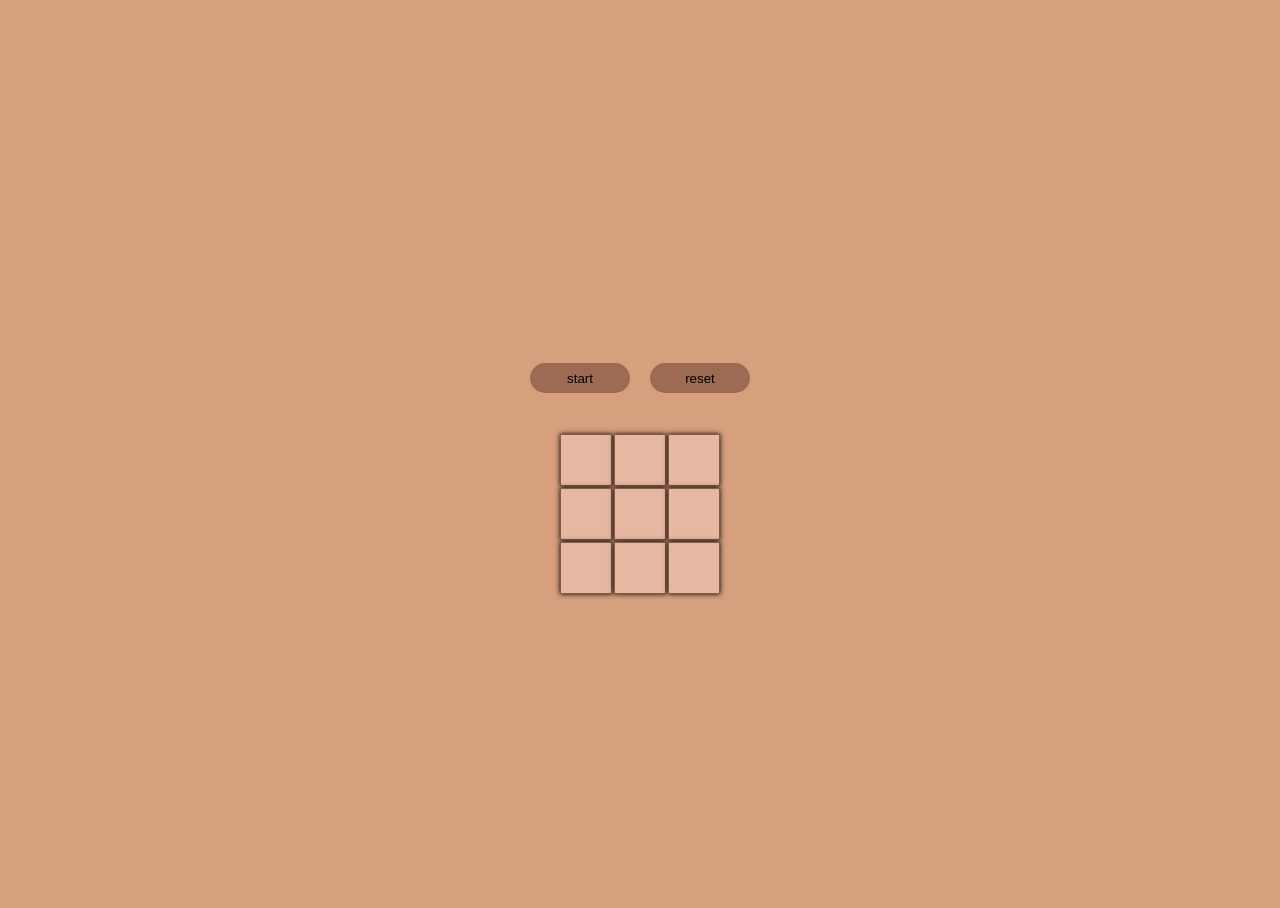
==== index.html @ a38dac4a "Rename tictactoe.html to index.html" ====
<!DOCTYPE html>
<html lang="en">
<head>
    <meta charset="UTF-8">
    <meta name="viewport" content="width=device-width, initial-scale=1.0">
    <title>Document</title>
    <link rel="stylesheet" href="tictactoe.css">
</head>
<body>

    
<div class="gridcontainer">
    <div class="grid">
        <div class="box" id="a"><h1 id="ha"></h1></div>
        <div class="box" id="b"><h1 id="hb"></h1></div>
        <div class="box" id="c"><h1 id="hc"></h1></div>
        <div class="box" id="d"><h1 id="hd"></h1></div>
        <div class="box" id="e"><h1 id="he"></h1></div>
        <div class="box" id="f"><h1 id="hf"></h1></div>
        <div class="box" id="g"><h1 id="hg"></h1></div>
        <div class="box" id="h"><h1 id="hh"></h1></div>
        <div class="box" id="i"><h1 id="hi"></h1></div>
    </div>
    <div class="buttons">
        <button id="start"> start </button>
        <button id="reset">reset</button>
    </div>
</div>

<script src="tictactoe.js"></script>
</body>
</html>
---- tictactoe.css ----
.box{
    height: 50px;
    width: 50px;
    border: 1px solid #8A5A44;
    margin: 1px;
    /* display: grid; */
    background-color: #E6B8A2;
    box-shadow: 0px 0px 5px;
    
}
.grid{
    display: flex;
    height: 160px;
    width: 162px;
    flex-wrap: wrap;
}
.gridcontainer{
    height: 100%;
    display: flex;
    justify-content: center;
    align-items: center;
    flex-direction: column-reverse;
}
html, body{
    height: 100%;
    background-color: #D69F7E;
}
h1{
    margin: 10px;
    color: black;
}
.buttons{
    /* height: 100%; */
    display: flex;
    margin: 30px;

}
button{
    height: 30px;
    width: 100px;
    margin: 10px;
    background-color: #9D6B53;
    border: none;
    border-radius: 50px;
}
button:hover{
    background-color: #b57d62;
}
button:active{
    transform: translateY(2px);
}
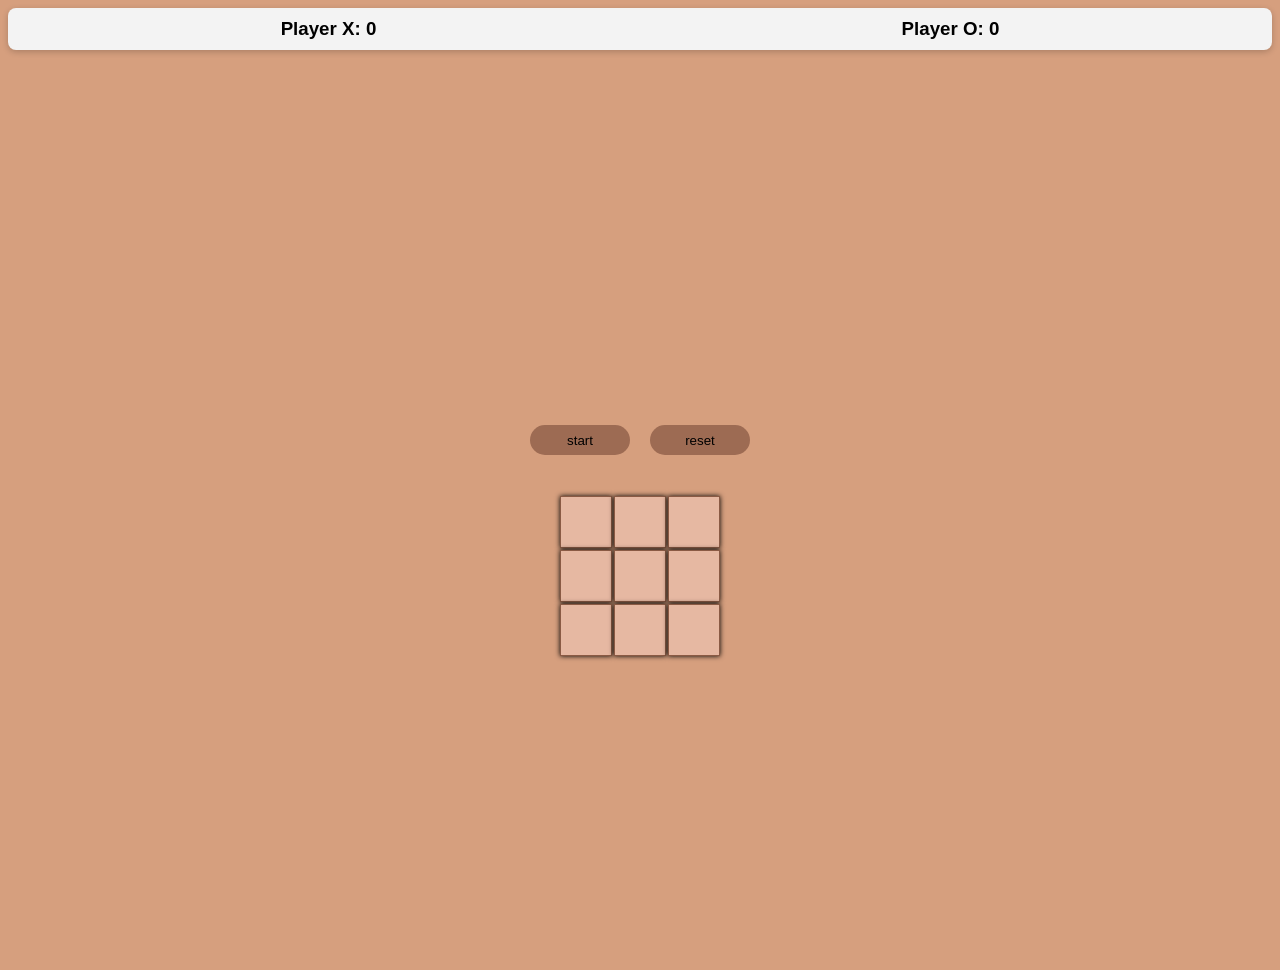
==== commit f783fc2f: "Added: Score-Board" ====
--- a/index.html
+++ b/index.html
@@ -1,18 +1,31 @@
 <!DOCTYPE html>
 <html lang="en">
-<head>
-    <meta charset="UTF-8">
-    <meta name="viewport" content="width=device-width, initial-scale=1.0">
-    <title>Document</title>
-    <link rel="stylesheet" href="tictactoe.css">
-</head>
-<body>
-
-    
-<div class="gridcontainer">
-    <div class="grid">
-        <div class="box" id="a"><h1 id="ha"></h1></div>
-        <div class="box" id="b"><h1 id="hb"></h1></div>
+    <head>
+        <meta charset="UTF-8">
+        <meta name="viewport" content="width=device-width, initial-scale=1.0">
+        <title>Document</title>
+        <link rel="stylesheet" href="tictactoe.css">
+    </head>
+    <body>
+        
+        <div class="score-panel">
+            <div class="player" id="playerX">
+              <h3>Player X: <span id="scoreX">0</span></h3>
+            </div>
+            <div class="player" id="playerO">
+              <h3>Player O: <span id="scoreO">0</span></h3>
+            </div>
+          </div>
+          
+          <!-- Your tic-tac-toe board -->
+          <div class="board">
+            <!-- 3x3 grid cells here -->
+          </div>
+        
+        <div class="gridcontainer">
+            <div class="grid">
+                <div class="box" id="a"><h1 id="ha"></h1></div>
+                <div class="box" id="b"><h1 id="hb"></h1></div>
         <div class="box" id="c"><h1 id="hc"></h1></div>
         <div class="box" id="d"><h1 id="hd"></h1></div>
         <div class="box" id="e"><h1 id="he"></h1></div>
@@ -27,6 +40,7 @@
     </div>
 </div>
 
+
 <script src="tictactoe.js"></script>
 </body>
 </html>
--- a/tictactoe.css
+++ b/tictactoe.css
@@ -48,4 +48,20 @@
 }
 button:active{
     transform: translateY(2px);
-}+}
+
+.score-panel {
+    display: flex;
+    justify-content: space-around;
+    margin-bottom: 20px;
+    padding: 10px;
+    background: #f3f3f3;
+    border-radius: 8px;
+    box-shadow: 0 2px 6px rgba(0,0,0,0.2);
+  }
+  
+  .player h3 {
+    margin: 0;
+    font-family: 'Arial', sans-serif;
+  }
+  
